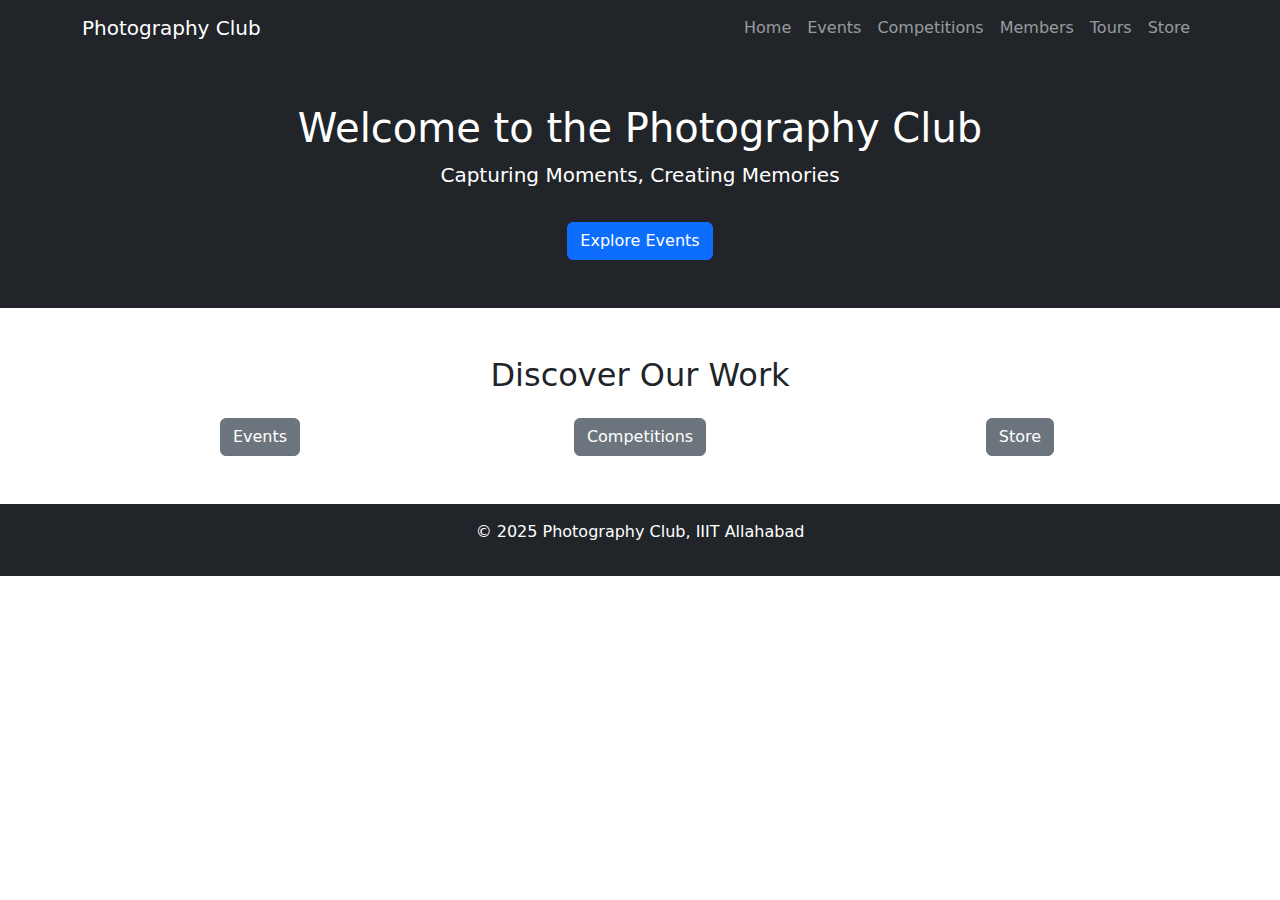
==== photography-club/index.html @ 18f33d09 "Add files via upload" ====
<!DOCTYPE html>
<html lang="en">
<head>
    <meta charset="UTF-8">
    <meta name="viewport" content="width=device-width, initial-scale=1.0">
    <title>Photography Club - IIIT Allahabad</title>
    <link rel="stylesheet" href="https://cdn.jsdelivr.net/npm/bootstrap@5.3.3/dist/css/bootstrap.min.css">
    <link rel="stylesheet" href="css/styles.css">
</head>
<body>
    <!-- Navbar -->
    <nav class="navbar navbar-expand-lg navbar-dark bg-dark">
        <div class="container">
            <a class="navbar-brand" href="index.html">Photography Club</a>
            <button class="navbar-toggler" type="button" data-bs-toggle="collapse" data-bs-target="#navbarNav">
                <span class="navbar-toggler-icon"></span>
            </button>
            <div class="collapse navbar-collapse" id="navbarNav">
                <ul class="navbar-nav ms-auto">
                    <li class="nav-item"><a class="nav-link" href="index.html">Home</a></li>
                    <li class="nav-item"><a class="nav-link" href="events.html">Events</a></li>
                    <li class="nav-item"><a class="nav-link" href="competitions.html">Competitions</a></li>
                    <li class="nav-item"><a class="nav-link" href="members.html">Members</a></li>
                    <li class="nav-item"><a class="nav-link" href="tours.html">Tours</a></li>
                    <li class="nav-item"><a class="nav-link" href="store.html">Store</a></li>
                </ul>
            </div>
        </div>
    </nav>
    

    <!-- Hero Section -->
    <header class="bg-dark text-white text-center py-5">
        <div class="container">
            <h1>Welcome to the Photography Club</h1>
            <p class="lead">Capturing Moments, Creating Memories</p>
            <a href="events.html" class="btn btn-primary mt-3">Explore Events</a>
        </div>
    </header>

    <!-- Quick Links -->
    <section class="py-5 text-center">
        <div class="container">
            <h2>Discover Our Work</h2>
            <div class="row mt-4">
                <div class="col-md-4">
                    <a href="events.html" class="btn btn-secondary">Events</a>
                </div>
                <div class="col-md-4">
                    <a href="competitions.html" class="btn btn-secondary">Competitions</a>
                </div>
                <div class="col-md-4">
                    <a href="store.html" class="btn btn-secondary">Store</a>
                </div>
            </div>
        </div>
    </section>

    <!-- Footer -->
    <footer class="bg-dark text-white text-center py-3">
        <p>© 2025 Photography Club, IIIT Allahabad</p>
    </footer>

    <script src="https://cdn.jsdelivr.net/npm/bootstrap@5.3.3/dist/js/bootstrap.bundle.min.js"></script>
</body>
</html>
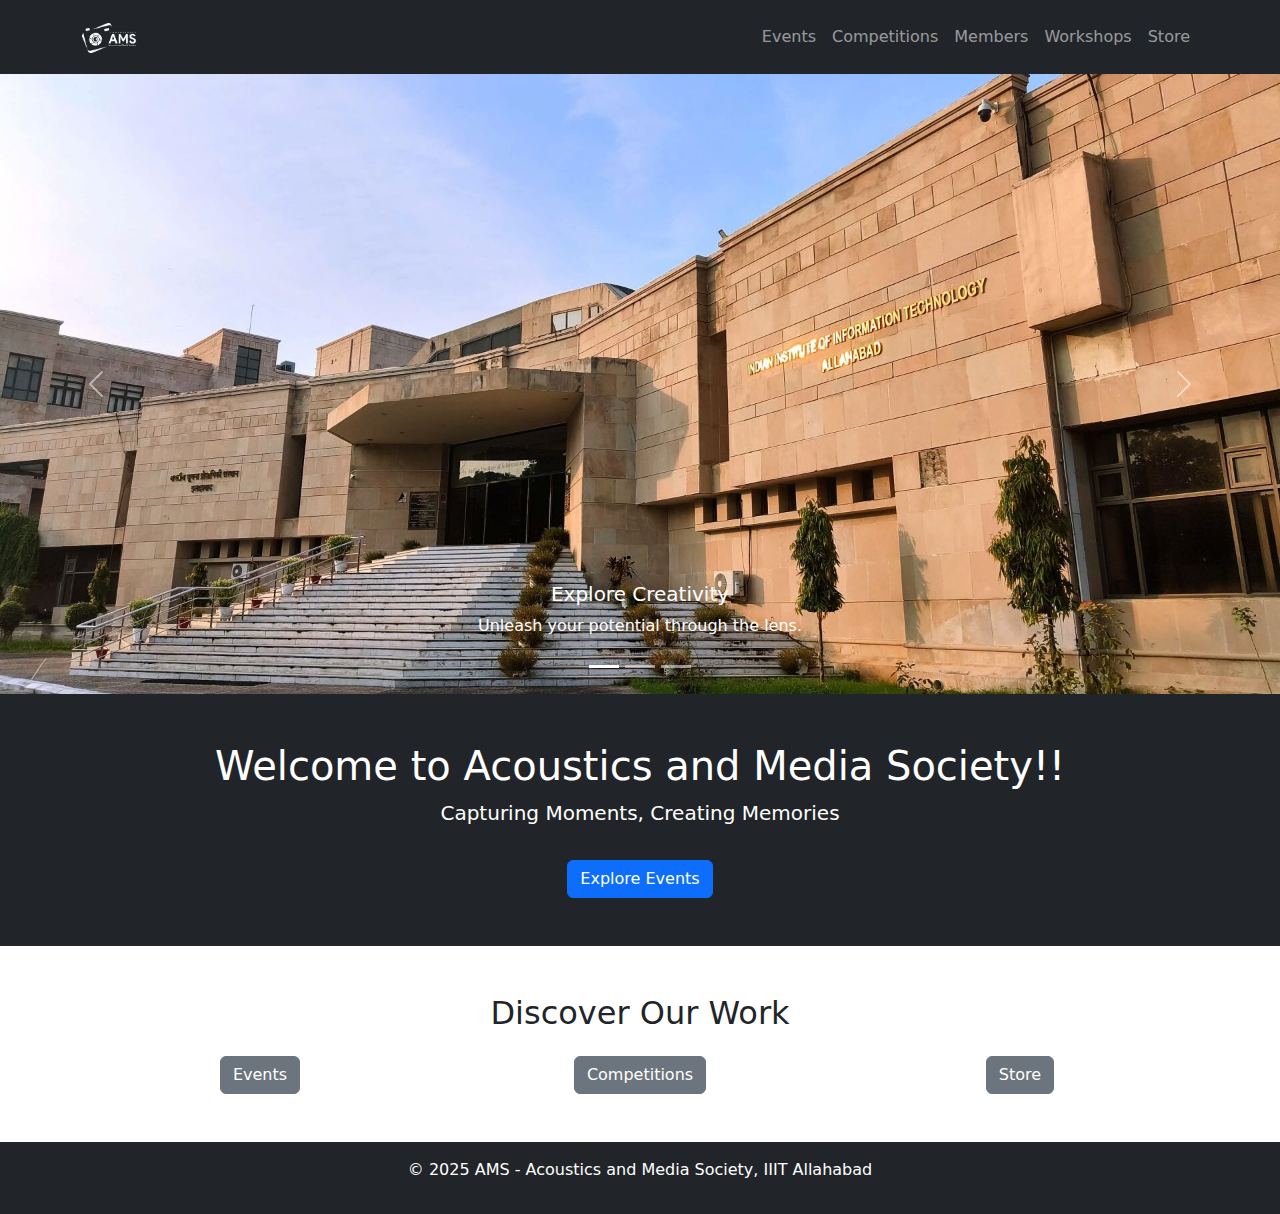
==== commit 5c9ff732: "changes to the website" ====
--- a/photography-club/index.html
+++ b/photography-club/index.html
@@ -3,36 +3,78 @@
 <head>
     <meta charset="UTF-8">
     <meta name="viewport" content="width=device-width, initial-scale=1.0">
-    <title>Photography Club - IIIT Allahabad</title>
+    <title>AMS - IIIT Allahabad</title>
     <link rel="stylesheet" href="https://cdn.jsdelivr.net/npm/bootstrap@5.3.3/dist/css/bootstrap.min.css">
     <link rel="stylesheet" href="css/styles.css">
 </head>
 <body>
     <!-- Navbar -->
-    <nav class="navbar navbar-expand-lg navbar-dark bg-dark">
+    <nav class="navbar navbar-expand-lg navbar-dark sticky-top bg-dark py-3">
         <div class="container">
-            <a class="navbar-brand" href="index.html">Photography Club</a>
+            <a class="navbar-brand" href="index.html"><img src="images/AMS transparent logo.png" height="30" width="55" alt="logo"></a>
             <button class="navbar-toggler" type="button" data-bs-toggle="collapse" data-bs-target="#navbarNav">
                 <span class="navbar-toggler-icon"></span>
             </button>
             <div class="collapse navbar-collapse" id="navbarNav">
                 <ul class="navbar-nav ms-auto">
-                    <li class="nav-item"><a class="nav-link" href="index.html">Home</a></li>
                     <li class="nav-item"><a class="nav-link" href="events.html">Events</a></li>
                     <li class="nav-item"><a class="nav-link" href="competitions.html">Competitions</a></li>
                     <li class="nav-item"><a class="nav-link" href="members.html">Members</a></li>
-                    <li class="nav-item"><a class="nav-link" href="tours.html">Tours</a></li>
+                    <li class="nav-item"><a class="nav-link" href="workshops.html">Workshops</a></li>
                     <li class="nav-item"><a class="nav-link" href="store.html">Store</a></li>
                 </ul>
             </div>
         </div>
     </nav>
     
+    <div id="homepageCarousel" class="carousel slide" data-bs-ride="carousel">
+        <!-- Indicators (dots) -->
+        <div class="carousel-indicators">
+            <button type="button" data-bs-target="#homepageCarousel" data-bs-slide-to="0" class="active" aria-current="true"></button>
+            <button type="button" data-bs-target="#homepageCarousel" data-bs-slide-to="1"></button>
+            <button type="button" data-bs-target="#homepageCarousel" data-bs-slide-to="2"></button>
+        </div>
+    
+        <!-- Slideshow Images -->
+        <div class="carousel-inner">
+            <div class="carousel-item active">
+                <img src="images/aaa bldg1.jpg" class="d-block w-100" alt="Slide 1">
+                <div class="carousel-caption d-none d-md-block">
+                    <h5>Explore Creativity</h5>
+                    <p>Unleash your potential through the lens.</p>
+                </div>
+            </div>
+            <div class="carousel-item">
+                <img src="images/iiita.jpg" class="d-block w-100" alt="Slide 2">
+                <div class="carousel-caption d-none d-md-block">
+                    <h5>Campus Life</h5>
+                    <p>Frame unforgettable moments at IIIT Allahabad.</p>
+                </div>
+            </div>
+            <div class="carousel-item">
+                <img src="images/workshop.jpg" class="d-block w-100" alt="Slide 3">
+                <div class="carousel-caption d-none d-md-block">
+                    <h5>Workshops & Competitions</h5>
+                    <p>Hone your skills and showcase your talent.</p>
+                </div>
+            </div>
+        </div>
+    
+        <!-- Controls (Next/Prev Arrows) -->
+        <button class="carousel-control-prev" type="button" data-bs-target="#homepageCarousel" data-bs-slide="prev">
+            <span class="carousel-control-prev-icon" aria-hidden="true"></span>
+            <span class="visually-hidden">Previous</span>
+        </button>
+        <button class="carousel-control-next" type="button" data-bs-target="#homepageCarousel" data-bs-slide="next">
+            <span class="carousel-control-next-icon" aria-hidden="true"></span>
+            <span class="visually-hidden">Next</span>
+        </button>
+    </div>
 
     <!-- Hero Section -->
     <header class="bg-dark text-white text-center py-5">
         <div class="container">
-            <h1>Welcome to the Photography Club</h1>
+            <h1>Welcome to Acoustics and Media Society!!</h1>
             <p class="lead">Capturing Moments, Creating Memories</p>
             <a href="events.html" class="btn btn-primary mt-3">Explore Events</a>
         </div>
@@ -58,7 +100,7 @@
 
     <!-- Footer -->
     <footer class="bg-dark text-white text-center py-3">
-        <p>© 2025 Photography Club, IIIT Allahabad</p>
+        <p>© 2025 AMS - Acoustics and Media Society, IIIT Allahabad</p>
     </footer>
 
     <script src="https://cdn.jsdelivr.net/npm/bootstrap@5.3.3/dist/js/bootstrap.bundle.min.js"></script>
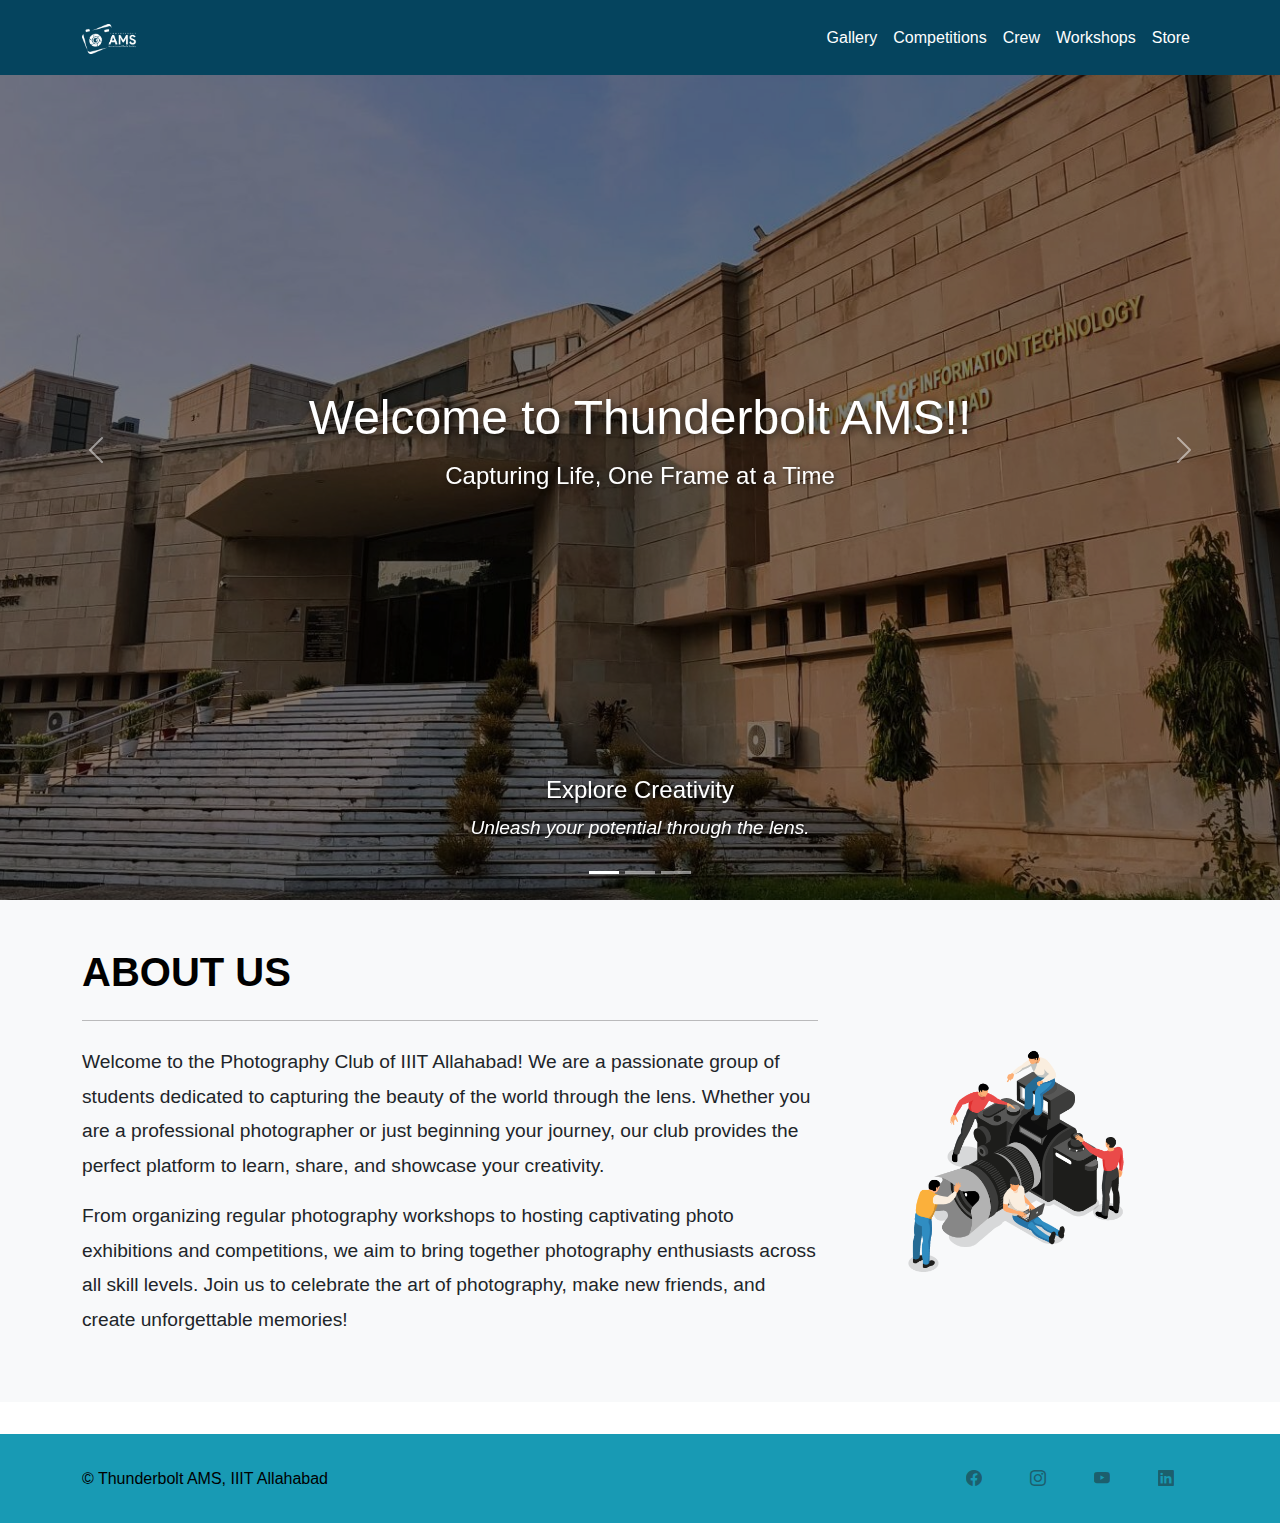
==== commit e76a68d9: "changes to website" ====
--- a/photography-club/index.html
+++ b/photography-club/index.html
@@ -1,108 +1,206 @@
 <!DOCTYPE html>
 <html lang="en">
-<head>
-    <meta charset="UTF-8">
-    <meta name="viewport" content="width=device-width, initial-scale=1.0">
+  <head>
+    <meta charset="UTF-8" />
+    <meta name="viewport" content="width=device-width, initial-scale=1.0" />
     <title>AMS - IIIT Allahabad</title>
-    <link rel="stylesheet" href="https://cdn.jsdelivr.net/npm/bootstrap@5.3.3/dist/css/bootstrap.min.css">
-    <link rel="stylesheet" href="css/styles.css">
-</head>
-<body>
+    <link
+      rel="stylesheet"
+      href="https://cdn.jsdelivr.net/npm/bootstrap@5.3.3/dist/css/bootstrap.min.css"
+    />
+    <link href="https://cdn.jsdelivr.net/npm/bootstrap-icons/font/bootstrap-icons.css" rel="stylesheet">
+    <link rel="stylesheet" href="styles.css" />
+
+  </head>
+  <body>
     <!-- Navbar -->
-    <nav class="navbar navbar-expand-lg navbar-dark sticky-top bg-dark py-3">
-        <div class="container">
-            <a class="navbar-brand" href="index.html"><img src="images/AMS transparent logo.png" height="30" width="55" alt="logo"></a>
-            <button class="navbar-toggler" type="button" data-bs-toggle="collapse" data-bs-target="#navbarNav">
-                <span class="navbar-toggler-icon"></span>
-            </button>
-            <div class="collapse navbar-collapse" id="navbarNav">
-                <ul class="navbar-nav ms-auto">
-                    <li class="nav-item"><a class="nav-link" href="events.html">Events</a></li>
-                    <li class="nav-item"><a class="nav-link" href="competitions.html">Competitions</a></li>
-                    <li class="nav-item"><a class="nav-link" href="members.html">Members</a></li>
-                    <li class="nav-item"><a class="nav-link" href="workshops.html">Workshops</a></li>
-                    <li class="nav-item"><a class="nav-link" href="store.html">Store</a></li>
-                </ul>
-            </div>
-        </div>
+    <nav class="navbar navbar-expand-lg navbar-light fixed-top py-3">
+      <div class="container">
+        <a class="navbar-brand" href="index.html"
+          ><img
+            src="images/AMS transparent logo.png"
+            height="30"
+            width="55"
+            alt="logo"
+        /></a>
+        <button
+          class="navbar-toggler"
+          type="button"
+          data-bs-toggle="collapse"
+          data-bs-target="#navbarNav"
+        >
+          <span class="navbar-toggler-icon"></span>
+        </button>
+        <div class="collapse navbar-collapse" id="navbarNav">
+          <ul class="navbar-nav ms-auto">
+            <li class="nav-item">
+              <a class="nav-link" href="gallery.html">Gallery</a>
+            </li>
+            <li class="nav-item">
+              <a class="nav-link" href="competitions.html">Competitions</a>
+            </li>
+            <li class="nav-item">
+              <a class="nav-link" href="crew.html">Crew</a>
+            </li>
+            <li class="nav-item">
+              <a class="nav-link" href="workshops.html">Workshops</a>
+            </li>
+            <li class="nav-item">
+              <a class="nav-link" href="store.html">Store</a>
+            </li>
+          </ul>
+        </div>
+      </div>
     </nav>
-    
-    <div id="homepageCarousel" class="carousel slide" data-bs-ride="carousel">
-        <!-- Indicators (dots) -->
-        <div class="carousel-indicators">
-            <button type="button" data-bs-target="#homepageCarousel" data-bs-slide-to="0" class="active" aria-current="true"></button>
-            <button type="button" data-bs-target="#homepageCarousel" data-bs-slide-to="1"></button>
-            <button type="button" data-bs-target="#homepageCarousel" data-bs-slide-to="2"></button>
-        </div>
-    
-        <!-- Slideshow Images -->
-        <div class="carousel-inner">
-            <div class="carousel-item active">
-                <img src="images/aaa bldg1.jpg" class="d-block w-100" alt="Slide 1">
-                <div class="carousel-caption d-none d-md-block">
-                    <h5>Explore Creativity</h5>
-                    <p>Unleash your potential through the lens.</p>
-                </div>
-            </div>
-            <div class="carousel-item">
-                <img src="images/iiita.jpg" class="d-block w-100" alt="Slide 2">
-                <div class="carousel-caption d-none d-md-block">
-                    <h5>Campus Life</h5>
-                    <p>Frame unforgettable moments at IIIT Allahabad.</p>
-                </div>
-            </div>
-            <div class="carousel-item">
-                <img src="images/workshop.jpg" class="d-block w-100" alt="Slide 3">
-                <div class="carousel-caption d-none d-md-block">
-                    <h5>Workshops & Competitions</h5>
-                    <p>Hone your skills and showcase your talent.</p>
-                </div>
-            </div>
-        </div>
-    
-        <!-- Controls (Next/Prev Arrows) -->
-        <button class="carousel-control-prev" type="button" data-bs-target="#homepageCarousel" data-bs-slide="prev">
-            <span class="carousel-control-prev-icon" aria-hidden="true"></span>
-            <span class="visually-hidden">Previous</span>
+
+    <div
+      id="homepageCarousel"
+      class="carousel slide position-relative"
+      data-bs-ride="carousel"
+    >
+      <!-- Indicators -->
+      <div class="carousel-indicators">
+        <button
+          type="button"
+          data-bs-target="#homepageCarousel"
+          data-bs-slide-to="0"
+          class="active"
+        ></button>
+        <button
+          type="button"
+          data-bs-target="#homepageCarousel"
+          data-bs-slide-to="1"
+        ></button>
+        <button
+          type="button"
+          data-bs-target="#homepageCarousel"
+          data-bs-slide-to="2"
+        ></button>
+      </div>
+
+      <!-- Slideshow Images -->
+      <div class="carousel-inner">
+        <div class="carousel-item active">
+          <img src="images/slide1.jpg" class="d-block w-100" alt="Slide 1" />
+          <div class="carousel-caption d-none d-md-block">
+            <h5>Explore Creativity</h5>
+            <p>Unleash your potential through the lens.</p>
+        </div>
+        </div>
+        <div class="carousel-item">
+          <img src="images/slide2.jpg" class="d-block w-100" alt="Slide 2" />
+          <div class="carousel-caption d-none d-md-block">
+            <h5>Campus Life</h5>
+            <p>Frame unforgettable moments at IIIT Allahabad.</p>
+        </div>
+        </div>
+        <div class="carousel-item">
+          <img src="images/slide3.jpg" class="d-block w-100" alt="Slide 3" />
+          <div class="carousel-caption d-none d-md-block">
+            <h5>Workshops & Competitions</h5>
+            <p>Hone your skills and showcase your talent.</p>
+        </div>
+        </div>
+      </div>
+
+      <!-- Overlay Text (Positioned inside the carousel) -->
+      <div
+        class="carousel-overlay position-absolute top-50 start-50 translate-middle text-center text-white"
+        >
+        <h1 class="fw-normal">Welcome to Thunderbolt AMS!!</h1>
+        <p class="lead">Capturing Life, One Frame at a Time</p>
+        </div>
+
+        <!-- Controls -->
+        <button
+        class="carousel-control-prev"
+        type="button"
+        data-bs-target="#homepageCarousel"
+        data-bs-slide="prev"
+        >
+        <span class="carousel-control-prev-icon" aria-hidden="true"></span>
+        <span class="visually-hidden">Previous</span>
         </button>
-        <button class="carousel-control-next" type="button" data-bs-target="#homepageCarousel" data-bs-slide="next">
-            <span class="carousel-control-next-icon" aria-hidden="true"></span>
-            <span class="visually-hidden">Next</span>
+        <button
+        class="carousel-control-next"
+        type="button"
+        data-bs-target="#homepageCarousel"
+        data-bs-slide="next"
+        >
+        <span class="carousel-control-next-icon" aria-hidden="true"></span>
+        <span class="visually-hidden">Next</span>
         </button>
     </div>
 
-    <!-- Hero Section -->
-    <header class="bg-dark text-white text-center py-5">
-        <div class="container">
-            <h1>Welcome to Acoustics and Media Society!!</h1>
-            <p class="lead">Capturing Moments, Creating Memories</p>
-            <a href="events.html" class="btn btn-primary mt-3">Explore Events</a>
-        </div>
-    </header>
-
-    <!-- Quick Links -->
-    <section class="py-5 text-center">
-        <div class="container">
-            <h2>Discover Our Work</h2>
-            <div class="row mt-4">
-                <div class="col-md-4">
-                    <a href="events.html" class="btn btn-secondary">Events</a>
-                </div>
-                <div class="col-md-4">
-                    <a href="competitions.html" class="btn btn-secondary">Competitions</a>
-                </div>
-                <div class="col-md-4">
-                    <a href="store.html" class="btn btn-secondary">Store</a>
-                </div>
-            </div>
-        </div>
-    </section>
-
-    <!-- Footer -->
-    <footer class="bg-dark text-white text-center py-3">
-        <p>© 2025 AMS - Acoustics and Media Society, IIIT Allahabad</p>
-    </footer>
+<!-- About Us Section -->
+<section id="about-us" class="py-5 bg-light">
+    <div class="container">
+        <div class="row align-items-center">
+            <!-- Text Column -->
+            <div class="col-lg-8">
+                <h2 class="fw-bold">About Us</h2>
+                <hr class="my-4">
+                <p class="lead">
+                    Welcome to the Photography Club of IIIT Allahabad! We are a passionate group of students dedicated to capturing the beauty of the world through the lens. 
+                    Whether you are a professional photographer or just beginning your journey, our club provides the perfect platform to learn, share, and showcase your creativity.
+                </p>
+                <p>
+                    From organizing regular photography workshops to hosting captivating photo exhibitions and competitions, we aim to bring together photography enthusiasts across all skill levels. 
+                    Join us to celebrate the art of photography, make new friends, and create unforgettable memories!
+                </p>
+            </div>
+
+            <!-- Image Column -->
+            <div class="col-lg-4 text-center">
+                <img src="images/people-and-camera.png" alt="Photography Club" class="img-fluid">
+            </div>
+        </div>
+    </div>
+</section>
+
+
+
+
+<!-- Footer Section -->
+<footer class="py-4">
+    <div class="container">
+        <div class="row align-items-center">
+            <!-- Footer Text -->
+            <div class="col-md-6 text-center text-md-start mb-3 mb-md-0">
+                <p class="mb-0">© Thunderbolt AMS, IIIT Allahabad</p>
+            </div>
+
+            <!-- Plugin List -->
+            <div class="col-md-6">
+                <ul class="nav justify-content-center justify-content-md-end">
+                    <!-- Example Plugin Icons -->
+                    <li class="nav-item">
+                        <a href="https://www.facebook.com/AMS.IIITA/" target="_blank" class="nav-link text-dark">
+                            <i class="bi bi-facebook"></i>
+                        </a>
+                    </li>
+                    <li class="nav-item">
+                        <a href="https://www.instagram.com/thunderboltams/" target="_blank" class="nav-link text-dark">
+                            <i class="bi bi-instagram"></i>
+                        </a>
+                    </li>
+                    <li class="nav-item">
+                        <a href="http://www.youtube.com/@acousticsandmediasocietyii4417" target="_blank" class="nav-link text-dark">
+                            <i class="bi bi-youtube"></i>
+                        </a>
+                    </li>
+                    <li class="nav-item">
+                        <a href="https://www.linkedin.com/in/thunderbolt-ams-iiit-allahabad-71695017b/" target="_blank" class="nav-link text-dark">
+                            <i class="bi bi-linkedin"></i>
+                        </a>
+                    </li>
+                </ul>
+            </div>
+        </div>
+    </div>
+</footer>
+
 
     <script src="https://cdn.jsdelivr.net/npm/bootstrap@5.3.3/dist/js/bootstrap.bundle.min.js"></script>
-</body>
+    </body>
 </html>
--- a/photography-club/styles.css
+++ b/photography-club/styles.css
@@ -0,0 +1,126 @@
+body {
+  font-family: 'Arial', sans-serif;
+  line-height: 1.6;
+}
+
+.navbar {
+  background-color: #05445E;
+}
+
+.nav-link {
+  color: #fff;
+}
+
+h2 {
+  font-size: 2.5rem;
+  margin-bottom: 1rem;
+  text-transform: uppercase;
+  text-align: center;
+}
+
+.card {
+  margin-bottom: 2rem;
+}
+
+footer {
+  margin-top: 2rem;
+  background: #333;
+  color: #fff;
+  padding: 1rem;
+}
+
+.carousel-item img {
+  height: 80vh; /* Adjust the height of the slideshow */
+  object-fit: cover;
+}
+
+.carousel-caption h5 {
+  font-size: 1.5rem;
+  /* font-weight: bold; */
+  text-shadow: 2px 2px 5px rgba(0, 0, 0, 0.8);
+}
+
+.carousel-caption p {
+  font-size: 1.2rem;
+  font-style: italic;
+  text-shadow: 1px 1px 3px rgba(0, 0, 0, 0.7);
+}
+
+/* Dim the slideshow images */
+.carousel-inner img {
+  filter: brightness(50%); /* Dims the background image */
+  object-fit: cover;
+  height: 100vh; /* Set consistent height for the carousel */
+}
+
+/* Overlay text styling */
+.carousel-overlay {
+  z-index: 10; /* Ensure it appears above everything in the carousel */
+  width: 80%; /* Constrain text width for better readability */
+}
+
+.carousel-overlay h1 {
+  font-size: 3rem;
+  text-shadow: 2px 2px 10px rgba(0, 0, 0, 0.8); /* Shadow for text readability */
+}
+
+.carousel-overlay p {
+  font-size: 1.5rem;
+  margin-top: 10px;
+  text-shadow: 1px 1px 5px rgba(0, 0, 0, 0.6);
+}
+
+/* Responsive adjustments */
+@media (max-width: 768px) {
+  .carousel-overlay h1 {
+      font-size: 2rem;
+  }
+
+  .carousel-overlay p {
+      font-size: 1.2rem;
+  }
+}
+
+#about-us h2 {
+  font-size: 2.5rem;
+  color: #000000; /* Primary color */
+  text-align: left; /* Align heading to the left */
+}
+
+#about-us hr {
+  border: 0;
+  height: 1px;
+  background-color: #000000; /* Match the color of the heading */
+  margin: 1.5rem 0;
+}
+
+#about-us p {
+  font-size: 1.2rem;
+  line-height: 1.8;
+  text-align: left;
+}
+
+#about-us img {
+  max-height: 400px; /* Optional: Limit image height */
+  object-fit: cover; /* Ensures the image maintains its aspect ratio */
+  margin-top: 20px;
+}
+
+footer {
+  background-color: #189AB4; /* Light grey background */
+  color: black; /* Dark text for readability */
+}
+
+footer a {
+  font-size: 1.5rem; /* Increase icon size */
+  margin: 0 8px; /* Add spacing between icons */
+  opacity: 0.5;
+  color: black;
+  transition: color 0.3s ease; /* Smooth hover effect */
+}
+
+footer a:hover {
+ color: white; /* Bootstrap primary color for hover */
+ opacity: 1;
+}
+
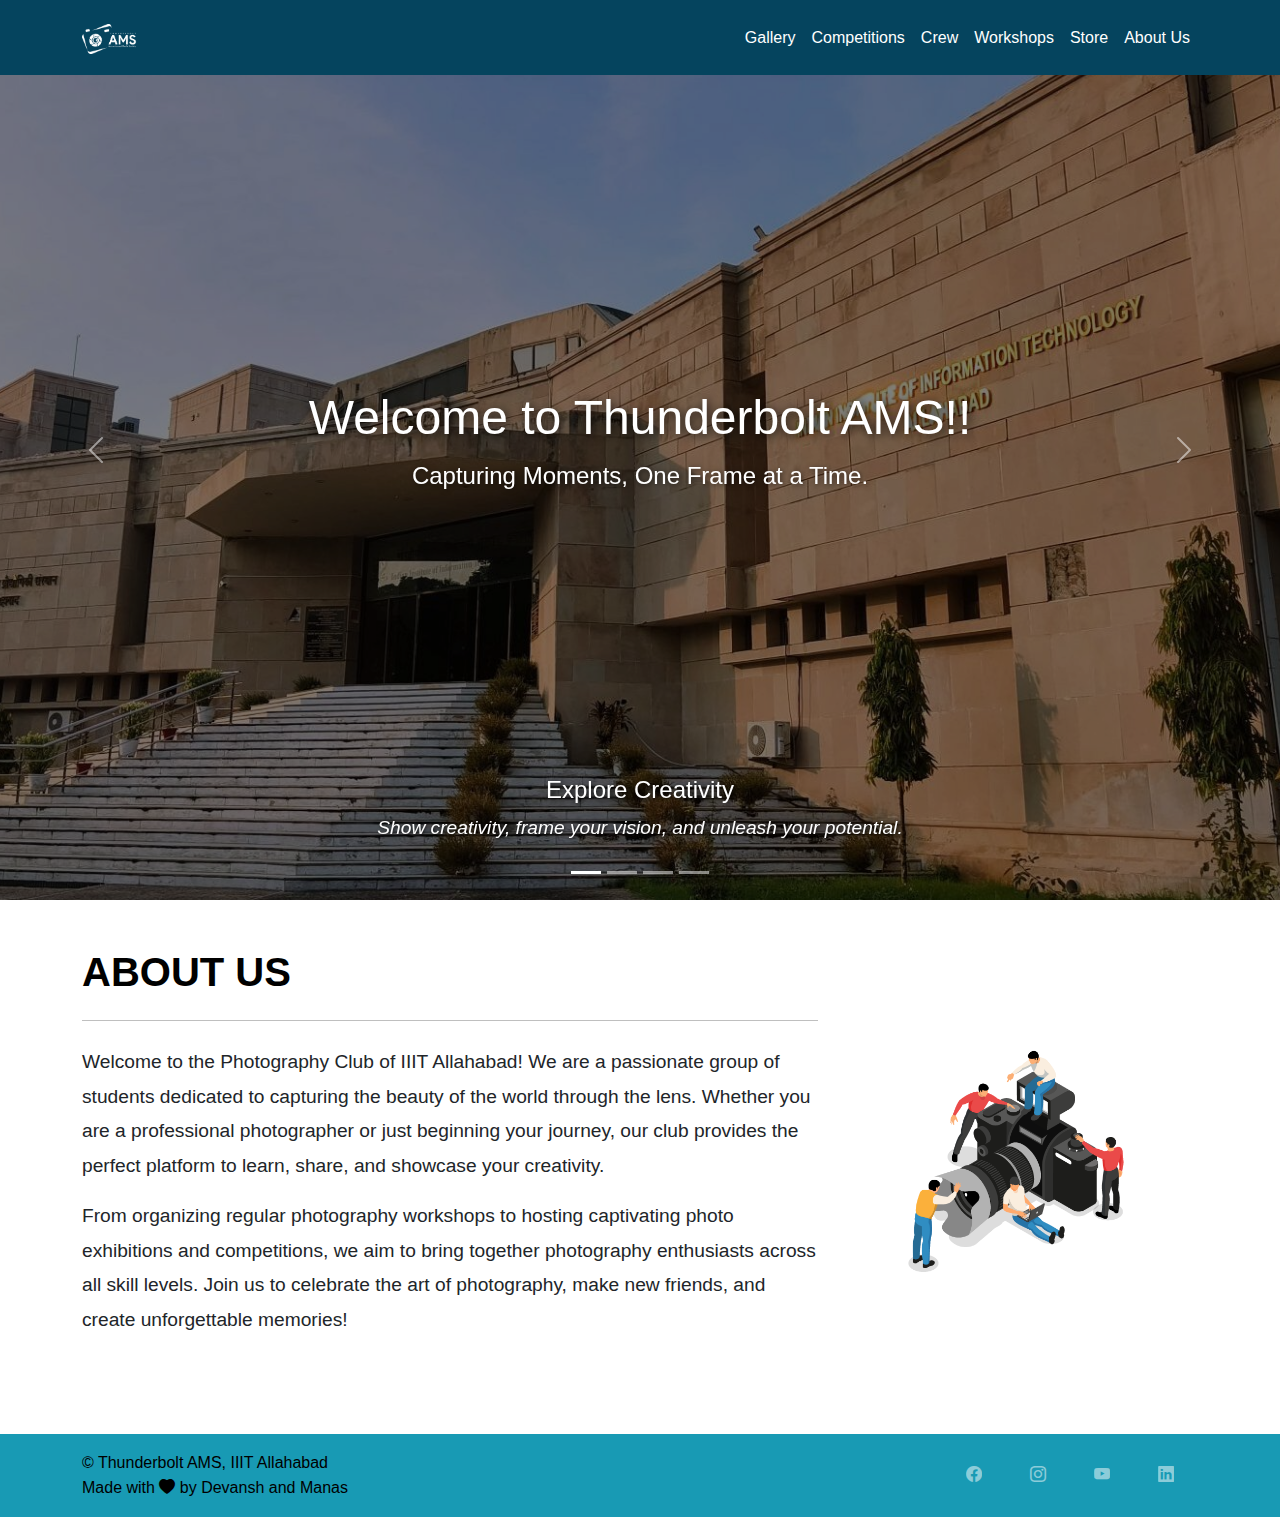
==== commit 063e24db: "Update index.html" ====
--- a/photography-club/index.html
+++ b/photography-club/index.html
@@ -4,203 +4,149 @@
     <meta charset="UTF-8" />
     <meta name="viewport" content="width=device-width, initial-scale=1.0" />
     <title>AMS - IIIT Allahabad</title>
-    <link
-      rel="stylesheet"
-      href="https://cdn.jsdelivr.net/npm/bootstrap@5.3.3/dist/css/bootstrap.min.css"
-    />
-    <link href="https://cdn.jsdelivr.net/npm/bootstrap-icons/font/bootstrap-icons.css" rel="stylesheet">
+    <link rel="preconnect" href="https://fonts.googleapis.com">
+    <link rel="preconnect" href="https://fonts.gstatic.com" crossorigin>
+    <link href="https://fonts.googleapis.com/css2?family=Poppins&display=swap" rel="stylesheet">
+    <link href="https://fonts.googleapis.com/css2?family=Pacifico&display=swap" rel="stylesheet">
+    <link rel="stylesheet" href="https://cdn.jsdelivr.net/npm/bootstrap@5.3.3/dist/css/bootstrap.min.css" />
+    <link rel="stylesheet" href="https://cdn.jsdelivr.net/npm/bootstrap-icons/font/bootstrap-icons.css" />
     <link rel="stylesheet" href="styles.css" />
+  </head>
 
-  </head>
   <body>
     <!-- Navbar -->
-    <nav class="navbar navbar-expand-lg navbar-light fixed-top py-3">
+    <nav class="navbar navbar-expand-md fixed-top py-3">
       <div class="container">
-        <a class="navbar-brand" href="index.html"
-          ><img
-            src="images/AMS transparent logo.png"
-            height="30"
-            width="55"
-            alt="logo"
-        /></a>
-        <button
-          class="navbar-toggler"
-          type="button"
-          data-bs-toggle="collapse"
-          data-bs-target="#navbarNav"
-        >
+        <a class="navbar-brand" href="index.html">
+          <img src="images/AMS transparent logo.png" height="30" width="55" alt="logo" />
+        </a>
+        <button class="navbar-toggler" type="button" data-bs-toggle="collapse" data-bs-target="#navbarNav">
           <span class="navbar-toggler-icon"></span>
         </button>
         <div class="collapse navbar-collapse" id="navbarNav">
           <ul class="navbar-nav ms-auto">
-            <li class="nav-item">
-              <a class="nav-link" href="gallery.html">Gallery</a>
-            </li>
-            <li class="nav-item">
-              <a class="nav-link" href="competitions.html">Competitions</a>
-            </li>
-            <li class="nav-item">
-              <a class="nav-link" href="crew.html">Crew</a>
-            </li>
-            <li class="nav-item">
-              <a class="nav-link" href="workshops.html">Workshops</a>
-            </li>
-            <li class="nav-item">
-              <a class="nav-link" href="store.html">Store</a>
-            </li>
+            <li class="nav-item"><a class="nav-link" href="gallery.html">Gallery</a></li>
+            <li class="nav-item"><a class="nav-link" href="competitions.html">Competitions</a></li>
+            <li class="nav-item"><a class="nav-link" href="crew.html">Crew</a></li>
+            <li class="nav-item"><a class="nav-link" href="workshops.html">Workshops</a></li>
+            <li class="nav-item"><a class="nav-link" href="store.html">Store</a></li>
+            <li class="nav-item"><a class="nav-link" href="#about-us">About Us</a></li>
           </ul>
         </div>
       </div>
     </nav>
 
-    <div
-      id="homepageCarousel"
-      class="carousel slide position-relative"
-      data-bs-ride="carousel"
-    >
-      <!-- Indicators -->
+    <!-- Carousel -->
+    <div id="homepageCarousel" class="carousel slide position-relative" data-bs-ride="carousel">
       <div class="carousel-indicators">
-        <button
-          type="button"
-          data-bs-target="#homepageCarousel"
-          data-bs-slide-to="0"
-          class="active"
-        ></button>
-        <button
-          type="button"
-          data-bs-target="#homepageCarousel"
-          data-bs-slide-to="1"
-        ></button>
-        <button
-          type="button"
-          data-bs-target="#homepageCarousel"
-          data-bs-slide-to="2"
-        ></button>
+        <button type="button" data-bs-target="#homepageCarousel" data-bs-slide-to="0" class="active"></button>
+        <button type="button" data-bs-target="#homepageCarousel" data-bs-slide-to="1"></button>
+        <button type="button" data-bs-target="#homepageCarousel" data-bs-slide-to="2"></button>
+        <button type="button" data-bs-target="#homepageCarousel" data-bs-slide-to="3"></button>
       </div>
 
-      <!-- Slideshow Images -->
       <div class="carousel-inner">
-        <div class="carousel-item active">
-          <img src="images/slide1.jpg" class="d-block w-100" alt="Slide 1" />
+        <div class="carousel-item active"><img src="images/slide1.jpg" class="d-block w-100" alt="Slide 1" />
           <div class="carousel-caption d-none d-md-block">
             <h5>Explore Creativity</h5>
-            <p>Unleash your potential through the lens.</p>
-        </div>
+            <p>Show creativity, frame your vision, and unleash your potential.</p>
+          </div>
         </div>
         <div class="carousel-item">
           <img src="images/slide2.jpg" class="d-block w-100" alt="Slide 2" />
           <div class="carousel-caption d-none d-md-block">
             <h5>Campus Life</h5>
-            <p>Frame unforgettable moments at IIIT Allahabad.</p>
-        </div>
+            <p>Create timeless memories and experience the essence of campus life at IIIT Allahabad.</p>
+          </div>
         </div>
         <div class="carousel-item">
           <img src="images/slide3.jpg" class="d-block w-100" alt="Slide 3" />
           <div class="carousel-caption d-none d-md-block">
-            <h5>Workshops & Competitions</h5>
-            <p>Hone your skills and showcase your talent.</p>
+            <h5>Workshops</h5>
+            <p>Develop your skills and let your talent shine through workshops.</p>
+          </div>
         </div>
+        <div class="carousel-item">
+          <img src="images/slide4.jpg" class="d-block w-100" alt="Slide 4" />
+          <div class="carousel-caption d-none d-md-block">
+            <h5>Competitions</h5>
+            <p>When talent meets challenge, creativity takes the spotlight.</p>
+          </div>
         </div>
       </div>
 
-      <!-- Overlay Text (Positioned inside the carousel) -->
-      <div
-        class="carousel-overlay position-absolute top-50 start-50 translate-middle text-center text-white"
-        >
+      <div class="carousel-overlay position-absolute top-50 start-50 translate-middle text-center text-white">
         <h1 class="fw-normal">Welcome to Thunderbolt AMS!!</h1>
-        <p class="lead">Capturing Life, One Frame at a Time</p>
-        </div>
-
-        <!-- Controls -->
-        <button
-        class="carousel-control-prev"
-        type="button"
-        data-bs-target="#homepageCarousel"
-        data-bs-slide="prev"
-        >
+        <p class="lead">Capturing Moments, One Frame at a Time.</p>
+      </div>
+      <button class="carousel-control-prev" type="button" data-bs-target="#homepageCarousel" data-bs-slide="prev">
         <span class="carousel-control-prev-icon" aria-hidden="true"></span>
         <span class="visually-hidden">Previous</span>
-        </button>
-        <button
-        class="carousel-control-next"
-        type="button"
-        data-bs-target="#homepageCarousel"
-        data-bs-slide="next"
-        >
+      </button>
+      <button class="carousel-control-next" type="button" data-bs-target="#homepageCarousel" data-bs-slide="next">
         <span class="carousel-control-next-icon" aria-hidden="true"></span>
         <span class="visually-hidden">Next</span>
-        </button>
+      </button>
     </div>
 
-<!-- About Us Section -->
-<section id="about-us" class="py-5 bg-light">
-    <div class="container">
+    <!-- About Us Section -->
+    <section id="about-us" class="py-5">
+      <div class="container">
         <div class="row align-items-center">
-            <!-- Text Column -->
-            <div class="col-lg-8">
-                <h2 class="fw-bold">About Us</h2>
-                <hr class="my-4">
-                <p class="lead">
-                    Welcome to the Photography Club of IIIT Allahabad! We are a passionate group of students dedicated to capturing the beauty of the world through the lens. 
-                    Whether you are a professional photographer or just beginning your journey, our club provides the perfect platform to learn, share, and showcase your creativity.
-                </p>
-                <p>
-                    From organizing regular photography workshops to hosting captivating photo exhibitions and competitions, we aim to bring together photography enthusiasts across all skill levels. 
-                    Join us to celebrate the art of photography, make new friends, and create unforgettable memories!
-                </p>
-            </div>
+          <div class="col-lg-8"><h2 class="fw-bold">ABOUT US</h2><hr class="my-4" />
+            <p class="lead">Welcome to the Photography Club of IIIT Allahabad! We are a passionate group
+              of students dedicated to capturing the beauty of the world through the lens.
+              Whether you are a professional photographer or just beginning your journey, 
+              our club provides the perfect platform to learn, share, and showcase your creativity.
+            </p>
+            <p>From organizing regular photography workshops to hosting captivating photo exhibitions and competitions, 
+              we aim to bring together photography enthusiasts across all skill levels. 
+              Join us to celebrate the art of photography, make new friends, and create unforgettable memories!
+            </p>
+          </div>
+          <div class="col-lg-4 text-center">
+            <img src="images/people-and-camera.png" alt="Photography Club" class="img-fluid" />
+          </div>
+        </div>
+      </div>
+    </section>
 
-            <!-- Image Column -->
-            <div class="col-lg-4 text-center">
-                <img src="images/people-and-camera.png" alt="Photography Club" class="img-fluid">
-            </div>
+    <!-- Footer Section -->
+    <footer class="py-3">
+      <div class="container">
+        <div class="row align-items-center">
+          <div class="col-md-6 text-center text-md-start mb-3 mb-md-0">
+            <p class="mb-0">&copy; Thunderbolt AMS, IIIT Allahabad</p>
+            <p class="mb-0">Made with <i class="bi bi-heart-fill"></i> by Devansh and Manas</p>
+          </div>
+          <div class="col-md-6">
+            <ul class="nav justify-content-center justify-content-md-end">
+              <li class="nav-item">
+                <a href="https://www.facebook.com/AMS.IIITA/" target="_blank" class="nav-link">
+                  <i class="bi bi-facebook"></i>
+                </a>
+              </li>
+              <li class="nav-item">
+                <a href="https://www.instagram.com/thunderboltams/" target="_blank" class="nav-link">
+                  <i class="bi bi-instagram"></i>
+                </a>
+              </li>
+              <li class="nav-item">
+                <a href="http://www.youtube.com/@acousticsandmediasocietyii4417" target="_blank" class="nav-link">
+                  <i class="bi bi-youtube"></i>
+                </a>
+              </li>
+              <li class="nav-item">
+                <a href="https://www.linkedin.com/in/thunderbolt-ams-iiit-allahabad-71695017b/" target="_blank" class="nav-link">
+                  <i class="bi bi-linkedin"></i>
+                </a>
+              </li>
+            </ul>
+          </div>
         </div>
-    </div>
-</section>
-
-
-
-
-<!-- Footer Section -->
-<footer class="py-4">
-    <div class="container">
-        <div class="row align-items-center">
-            <!-- Footer Text -->
-            <div class="col-md-6 text-center text-md-start mb-3 mb-md-0">
-                <p class="mb-0">© Thunderbolt AMS, IIIT Allahabad</p>
-            </div>
-
-            <!-- Plugin List -->
-            <div class="col-md-6">
-                <ul class="nav justify-content-center justify-content-md-end">
-                    <!-- Example Plugin Icons -->
-                    <li class="nav-item">
-                        <a href="https://www.facebook.com/AMS.IIITA/" target="_blank" class="nav-link text-dark">
-                            <i class="bi bi-facebook"></i>
-                        </a>
-                    </li>
-                    <li class="nav-item">
-                        <a href="https://www.instagram.com/thunderboltams/" target="_blank" class="nav-link text-dark">
-                            <i class="bi bi-instagram"></i>
-                        </a>
-                    </li>
-                    <li class="nav-item">
-                        <a href="http://www.youtube.com/@acousticsandmediasocietyii4417" target="_blank" class="nav-link text-dark">
-                            <i class="bi bi-youtube"></i>
-                        </a>
-                    </li>
-                    <li class="nav-item">
-                        <a href="https://www.linkedin.com/in/thunderbolt-ams-iiit-allahabad-71695017b/" target="_blank" class="nav-link text-dark">
-                            <i class="bi bi-linkedin"></i>
-                        </a>
-                    </li>
-                </ul>
-            </div>
-        </div>
-    </div>
-</footer>
-
+      </div>
+    </footer>
 
     <script src="https://cdn.jsdelivr.net/npm/bootstrap@5.3.3/dist/js/bootstrap.bundle.min.js"></script>
-    </body>
+  </body>
 </html>
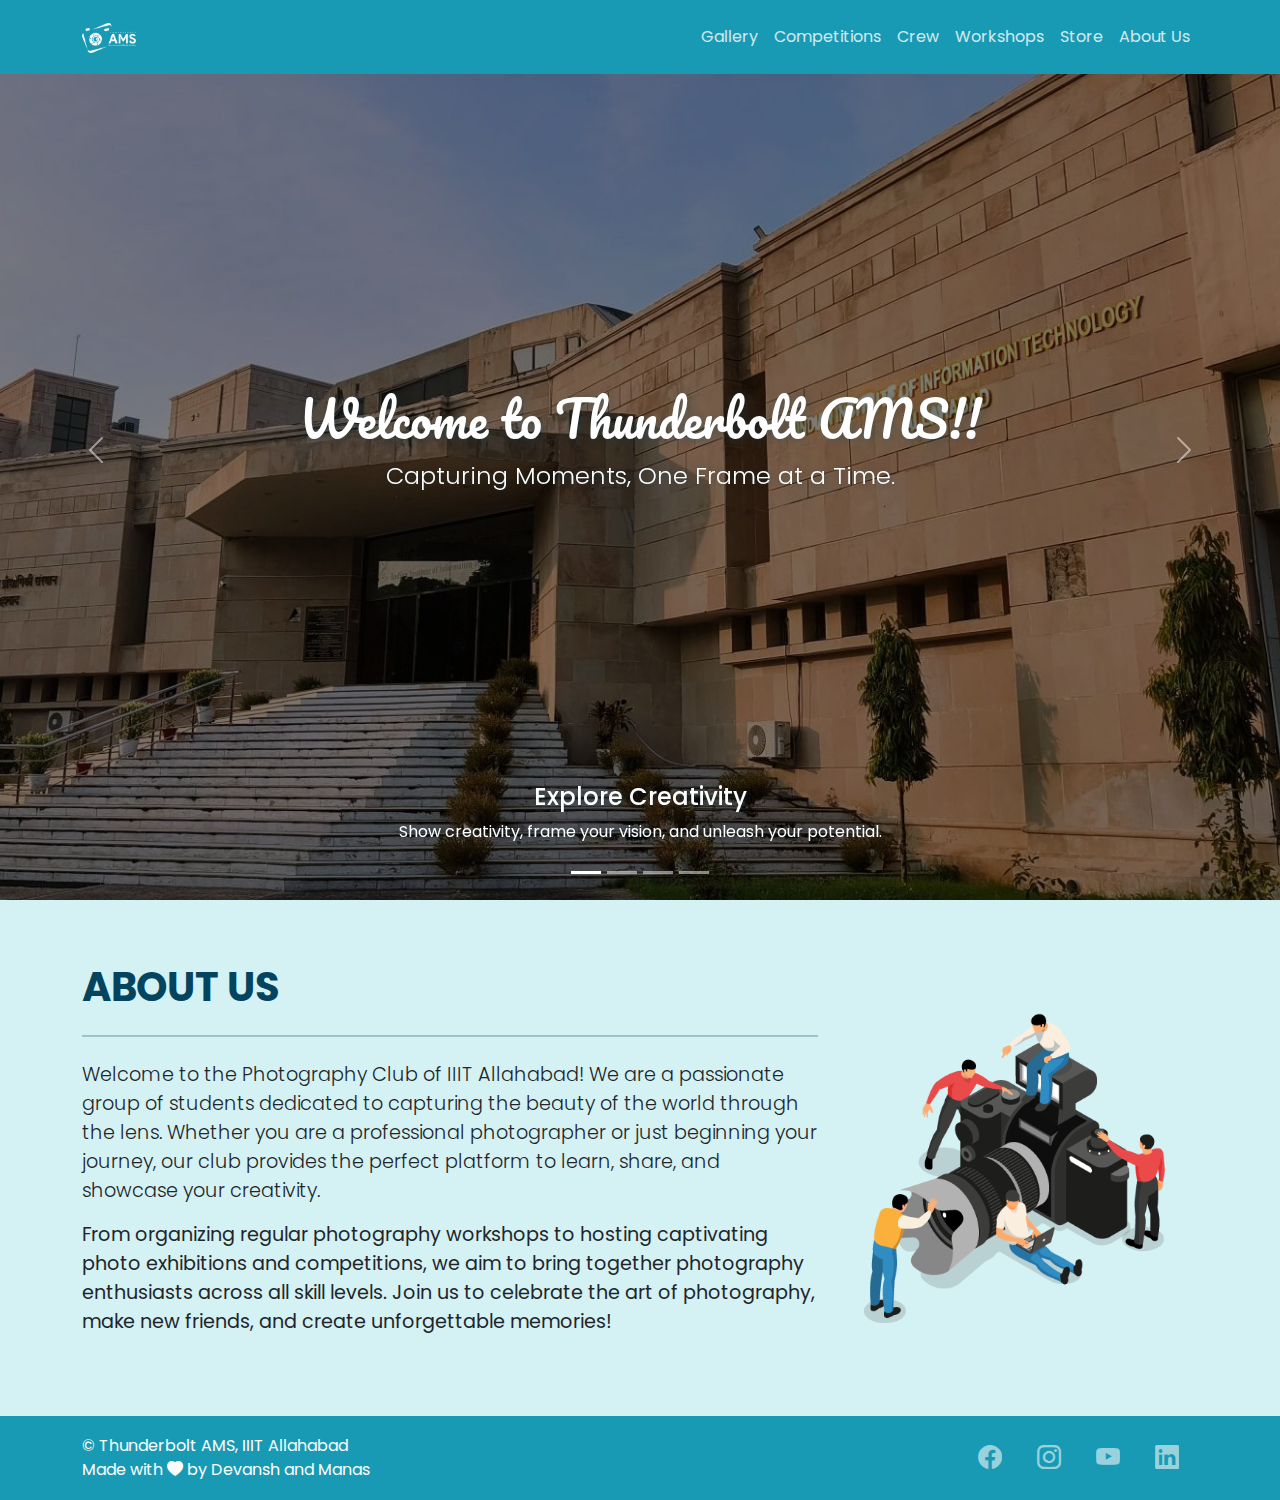
==== commit f2b2c904: "edited some more files" ====
--- a/photography-club/index.html
+++ b/photography-club/index.html
@@ -46,7 +46,12 @@
       </div>
 
       <div class="carousel-inner">
-        <div class="carousel-item active"><img src="images/slide1.jpg" class="d-block w-100" alt="Slide 1" />
+        <div class="carousel-item active">
+          <img src="images/slide1.jpg" class="d-block w-100" alt="Slide 1" />
+          <div class="carousel-overlay position-absolute top-50 start-50 translate-middle text-center text-white">
+            <h1 class="fw-normal">Welcome to Thunderbolt AMS!!</h1>
+            <p class="lead">Capturing Moments, One Frame at a Time.</p>
+          </div>
           <div class="carousel-caption d-none d-md-block">
             <h5>Explore Creativity</h5>
             <p>Show creativity, frame your vision, and unleash your potential.</p>
@@ -54,6 +59,10 @@
         </div>
         <div class="carousel-item">
           <img src="images/slide2.jpg" class="d-block w-100" alt="Slide 2" />
+          <div class="carousel-overlay position-absolute top-50 start-50 translate-middle text-center text-white">
+            <h1 class="fw-normal">Welcome to Thunderbolt AMS!!</h1>
+            <p class="lead">Capturing Moments, One Frame at a Time.</p>
+          </div>
           <div class="carousel-caption d-none d-md-block">
             <h5>Campus Life</h5>
             <p>Create timeless memories and experience the essence of campus life at IIIT Allahabad.</p>
@@ -61,6 +70,10 @@
         </div>
         <div class="carousel-item">
           <img src="images/slide3.jpg" class="d-block w-100" alt="Slide 3" />
+          <div class="carousel-overlay position-absolute top-50 start-50 translate-middle text-center text-white">
+            <h1 class="fw-normal">Welcome to Thunderbolt AMS!!</h1>
+            <p class="lead">Capturing Moments, One Frame at a Time.</p>
+          </div>
           <div class="carousel-caption d-none d-md-block">
             <h5>Workshops</h5>
             <p>Develop your skills and let your talent shine through workshops.</p>
@@ -68,16 +81,15 @@
         </div>
         <div class="carousel-item">
           <img src="images/slide4.jpg" class="d-block w-100" alt="Slide 4" />
+          <div class="carousel-overlay position-absolute top-50 start-50 translate-middle text-center text-white">
+            <h1 class="fw-normal">Welcome to Thunderbolt AMS!!</h1>
+            <p class="lead">Capturing Moments, One Frame at a Time.</p>
+          </div>
           <div class="carousel-caption d-none d-md-block">
             <h5>Competitions</h5>
             <p>When talent meets challenge, creativity takes the spotlight.</p>
           </div>
         </div>
-      </div>
-
-      <div class="carousel-overlay position-absolute top-50 start-50 translate-middle text-center text-white">
-        <h1 class="fw-normal">Welcome to Thunderbolt AMS!!</h1>
-        <p class="lead">Capturing Moments, One Frame at a Time.</p>
       </div>
       <button class="carousel-control-prev" type="button" data-bs-target="#homepageCarousel" data-bs-slide="prev">
         <span class="carousel-control-prev-icon" aria-hidden="true"></span>
--- a/photography-club/styles.css
+++ b/photography-club/styles.css
@@ -1,73 +1,59 @@
 body {
-  font-family: 'Arial', sans-serif;
-  line-height: 1.6;
+  font-family: "Poppins", serif;
+  font-weight: 400;
+  font-style: normal;
+  background-color: #D4F1F4;
 }
 
+
 .navbar {
-  background-color: #05445E;
+  background-color: #189AB4;
 }
 
 .nav-link {
-  color: #fff;
-}
-
-h2 {
-  font-size: 2.5rem;
-  margin-bottom: 1rem;
-  text-transform: uppercase;
-  text-align: center;
-}
-
-.card {
-  margin-bottom: 2rem;
-}
-
-footer {
-  margin-top: 2rem;
-  background: #333;
-  color: #fff;
-  padding: 1rem;
+  color: white;
+  opacity: 0.8;
 }
 
 .carousel-item img {
-  height: 80vh; /* Adjust the height of the slideshow */
+  height: 100vh;
   object-fit: cover;
 }
 
 .carousel-caption h5 {
   font-size: 1.5rem;
-  /* font-weight: bold; */
-  text-shadow: 2px 2px 5px rgba(0, 0, 0, 0.8);
+  text-shadow: 2px 2px 5px rgb(5, 68, 94,0.3);
 }
 
 .carousel-caption p {
-  font-size: 1.2rem;
-  font-style: italic;
-  text-shadow: 1px 1px 3px rgba(0, 0, 0, 0.7);
+  font-size: 1rem;
+  text-shadow: 1px 1px 3px rgb(5, 68, 94,0.3);
 }
 
-/* Dim the slideshow images */
+
 .carousel-inner img {
-  filter: brightness(50%); /* Dims the background image */
+  filter: brightness(50%);
   object-fit: cover;
-  height: 100vh; /* Set consistent height for the carousel */
+  height: 100vh;
 }
 
-/* Overlay text styling */
 .carousel-overlay {
-  z-index: 10; /* Ensure it appears above everything in the carousel */
-  width: 80%; /* Constrain text width for better readability */
+  z-index: 10;
+  width: 80%;
 }
 
 .carousel-overlay h1 {
   font-size: 3rem;
-  text-shadow: 2px 2px 10px rgba(0, 0, 0, 0.8); /* Shadow for text readability */
+  font-family: "Pacifico", serif;
+  font-weight: 400;
+  font-style: normal;
+  text-shadow: 2px 2px 10px rgb(5, 68, 94,0.3);
 }
 
 .carousel-overlay p {
   font-size: 1.5rem;
   margin-top: 10px;
-  text-shadow: 1px 1px 5px rgba(0, 0, 0, 0.6);
+  text-shadow: 1px 1px 5px rgb(5, 68, 94,0.3);
 }
 
 /* Responsive adjustments */
@@ -83,44 +69,42 @@
 
 #about-us h2 {
   font-size: 2.5rem;
-  color: #000000; /* Primary color */
-  text-align: left; /* Align heading to the left */
+  color: #05445E;
+  text-align: left;
 }
 
 #about-us hr {
-  border: 0;
-  height: 1px;
-  background-color: #000000; /* Match the color of the heading */
-  margin: 1.5rem 0;
+  height: 2px;
+  background-color: #05445E;
 }
 
 #about-us p {
   font-size: 1.2rem;
-  line-height: 1.8;
+  line-height: 1.5;
   text-align: left;
 }
 
 #about-us img {
-  max-height: 400px; /* Optional: Limit image height */
-  object-fit: cover; /* Ensures the image maintains its aspect ratio */
+  height: 400px;
+  object-fit: cover;
   margin-top: 20px;
 }
 
 footer {
-  background-color: #189AB4; /* Light grey background */
-  color: black; /* Dark text for readability */
+  background-color: #189AB4;
+  color: white;
 }
 
-footer a {
-  font-size: 1.5rem; /* Increase icon size */
-  margin: 0 8px; /* Add spacing between icons */
-  opacity: 0.5;
-  color: black;
-  transition: color 0.3s ease; /* Smooth hover effect */
+footer a i{
+  font-size: 1.5rem;
+  margin-right: 3px;
+  opacity: 0.7;
+  color: white;
+  transition: color 0.5s ease;
 }
 
-footer a:hover {
- color: white; /* Bootstrap primary color for hover */
- opacity: 1;
+footer a i:hover {
+  color: white;
+  opacity: 1;
 }
 
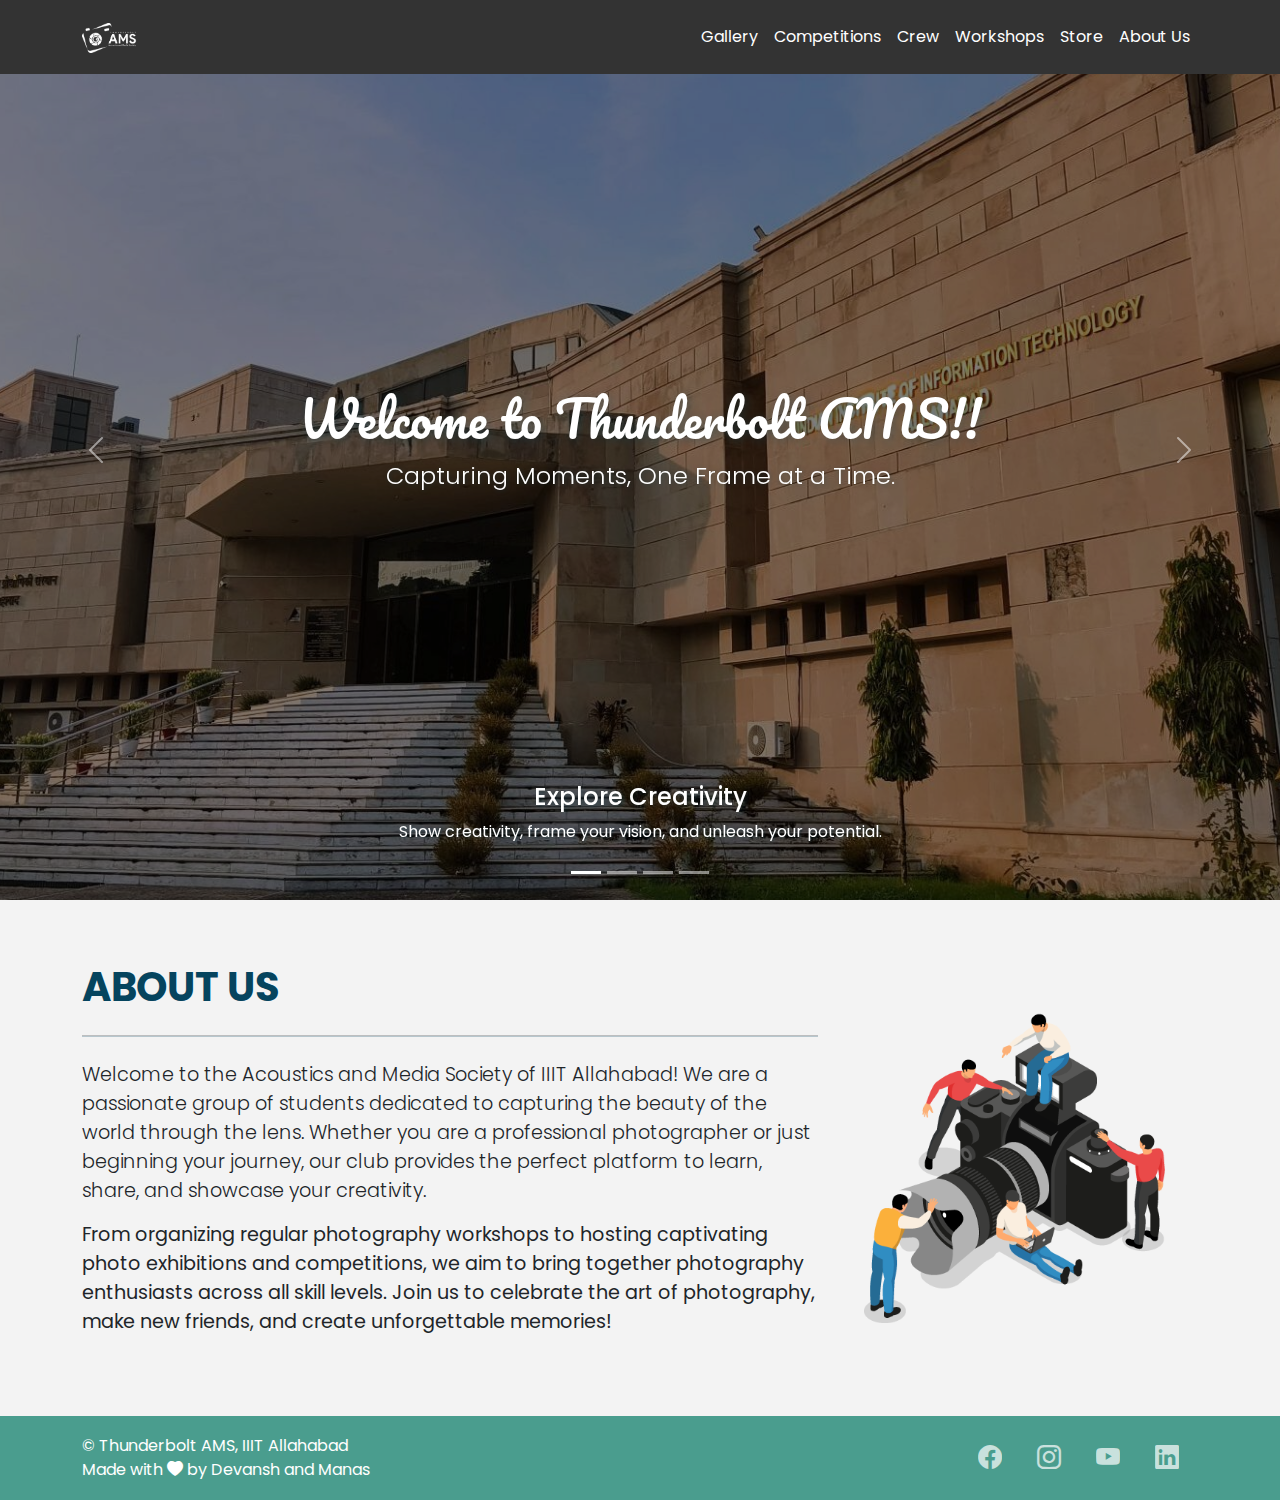
==== commit d80db3ac: "More Changes made" ====
--- a/photography-club/index.html
+++ b/photography-club/index.html
@@ -106,7 +106,7 @@
       <div class="container">
         <div class="row align-items-center">
           <div class="col-lg-8"><h2 class="fw-bold">ABOUT US</h2><hr class="my-4" />
-            <p class="lead">Welcome to the Photography Club of IIIT Allahabad! We are a passionate group
+            <p class="lead">Welcome to the Acoustics and Media Society of IIIT Allahabad! We are a passionate group
               of students dedicated to capturing the beauty of the world through the lens.
               Whether you are a professional photographer or just beginning your journey, 
               our club provides the perfect platform to learn, share, and showcase your creativity.
--- a/photography-club/styles.css
+++ b/photography-club/styles.css
@@ -2,17 +2,19 @@
   font-family: "Poppins", serif;
   font-weight: 400;
   font-style: normal;
-  background-color: #D4F1F4;
+  background-color: #f3f3f3;
 }
 
-
 .navbar {
-  background-color: #189AB4;
+  background-color: #333333;
 }
 
 .nav-link {
   color: white;
-  opacity: 0.8;
+}
+
+.nav-link:hover {
+  color: #f4c542;
 }
 
 .carousel-item img {
@@ -91,7 +93,7 @@
 }
 
 footer {
-  background-color: #189AB4;
+  background-color: #4a9d8e;
   color: white;
 }
 
